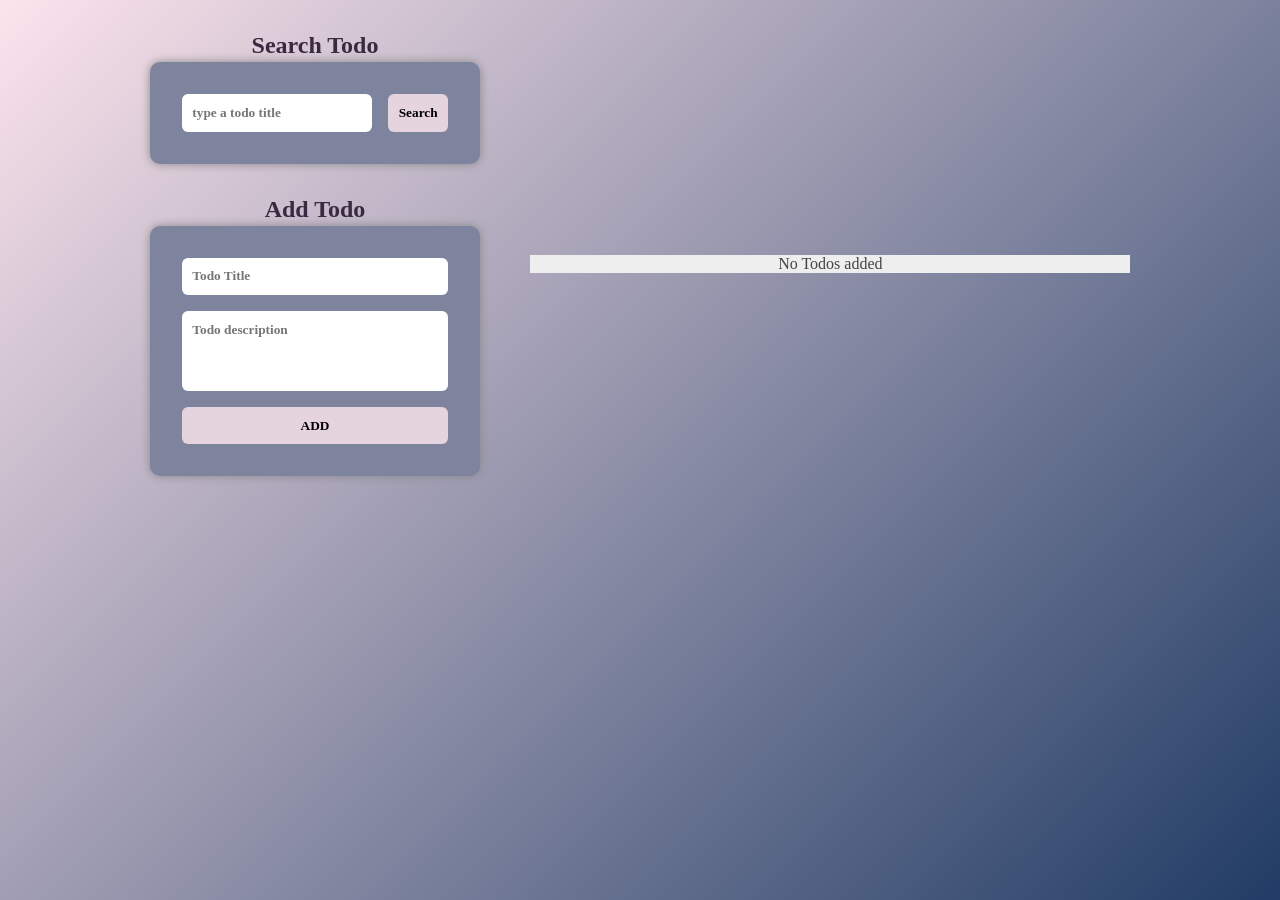
==== index.html @ 456f40b2 "added validation to the title input" ====
<!DOCTYPE html>
<html lang="en">
  <head>
    <meta charset="UTF-8" />
    <meta http-equiv="X-UA-Compatible" content="IE=edge" />
    <meta name="viewport" content="width=device-width, initial-scale=1.0" />
    <link
      rel="stylesheet"
      href="https://cdnjs.cloudflare.com/ajax/libs/font-awesome/6.5.1/css/all.min.css"
      integrity="sha512-DTOQO9RWCH3ppGqcWaEA1BIZOC6xxalwEsw9c2QQeAIftl+Vegovlnee1c9QX4TctnWMn13TZye+giMm8e2LwA=="
      crossorigin="anonymous"
      referrerpolicy="no-referrer"
    />
    <link rel="stylesheet" href="styles.css" />
    <title>Todo JavaScript App</title>
  </head>
  <body>
    <section>
      <div id="search-todos">
        <h2>Search Todo</h2>
        <form class="form main--bg">
          <input type="text" class="inputs" placeholder="type a todo title" />
          <input type="submit" class="button" value="Search" />
        </form>
      </div>
      <div id="add-todos">
        <h2>Add Todo</h2>
        <form class="form main--bg">
          <input
            type="text"
            class="inputs"
            placeholder="Todo Title"
            id="add-input"
          />
          <p class="inputError"></p>
          <textarea
            name="description"
            class="add__description inputs"
            placeholder="Todo description"
            id="add-description"
          ></textarea>
          <button class="button" id="add-btn">ADD</button>
        </form>
      </div>
    </section>
    <main class="tasks main--bg">
      <section id="list">
        <!-- <div class="task">
          <div class="task-header">
            <input type="checkbox" />
            <h3 class="task__title">title</h3>
            <div class="task-icons">
              <span class="edit"> </span>
              <span class="del"> </span>
            </div>
          </div>
          <p class="task__description"></p>
        </div> -->
      </section>
      <div class="details">
        <p id="completed"></p>
        <p id="todos-counter"></p>
        <button class="button clear">Clear</button>
      </div>
    </main>
    <div id="edit-todos">
      <form class="form main--bg">
        <h2>Edit TO-DO</h2>
        <input type="text" class="inputs" id="edit-title" />
        <textarea
          name="description"
          class="add__description inputs"
          id="edit-description"
        ></textarea>
        <div class="edit-buttons">
          <button type="submit" class="button" id="edit-btn">Edit</button>
          <button type="button" class="button" id="close-btn">Close</button>
        </div>
      </form>
    </div>
    <script src="index.js"></script>
  </body>
</html>
---- styles.css ----
*{
    box-sizing: border-box;
    padding: 0;
    margin: 0;
}

::-webkit-scrollbar{
    width: 15px;
}

::-webkit-scrollbar-track{
    background-color: white;
}

::-webkit-scrollbar-thumb{
    background-color: #7e839e
}

::-webkit-scrollbar-thumb:hover{
    background-color: #828083
}

body{
    margin: 0;
    padding: 2em;
    display: flex;
    justify-content: center;
    gap: 50px;
    background-image: linear-gradient(135deg, #FCE4EC,#213c65 );
    font-family: cursive;
    min-height: 100vh;
    align-items: flex-start;
    color: rgb(58 41 64);
}

h2{
    text-align: center;
    margin-bottom: .2rem;
}

#search-todos{
    margin-bottom: 2rem;
}

#search-todos .form{
    display: flex;
    justify-content: space-between;
}

#search-todos .form  .inputs{
    margin-right: 1rem;
}

.main--bg{
    background-color: #7e839e  ;
    border-radius: 10px;
    padding: 2em;
    box-shadow: 0px 0px 10px  #888;
}

input[type="text"],
.button,
textarea{
    display: block;
    border: none;
    border-radius: 6px;
    padding: .8em;
}

.inputs{
    width: 100%;
    background-color: white;
    outline: none;
    font-family: unset;
    font-weight: 700;
}

.add__description{
    margin: 1rem 0;
    height: 80px;
    resize: none;
}

.button{
    background-color: #e5d3de ;
    cursor: pointer;
    font-family: unset;
    font-weight: 700;
    margin: auto;
}

.button:hover{
    background-color: #feeaf5;
}

.button#add-btn{
    width: 100%;
}

.tasks{
    width: 600px;
    min-height: 400px;
    padding: 1em 2em; 
    border-radius: 6px; 
    background-color: initial;
    box-shadow: none;
    position: relative;
    margin-top: 2rem
}

.task{
    padding: .4em 1em .4em 3em;
    background-color: #eeeeeead;
    border-radius: 10px;
    position: relative;
    margin-bottom: .5rem;
}

input[type='checkbox']{
    top: 15px;
    position: absolute;
    left: 16px;
}

.task-header{
    display: flex;
    justify-content: space-between;
    align-items: center;
}

.task__title{
    text-transform: capitalize;
}

span.edit::before,
span.del::before{
    font-family: "Font Awesome 6 Free";
    font-weight: 900;
    font-size: 1.1rem;
    margin-left: 1rem;
    cursor: pointer;
}

span.edit::before{
    content: "\f044";
    color: #585656;
}

span.del::before{
    content: "\f1f8";
    color: #d71414;
}

.task__description{
    padding: .2em 0 1em 1em;
}

.no{
    color: #444;
    text-align: center;
    position: absolute;
    top: 50%;
    left: 50%;
    transform: translate(-50%,-50%);
    background-color: #eee;
    width: 100%;
}

.clear{
    width: 100px;
    background-color: #be2929;
    color: white;
    margin-top: .5rem;
    display: none;
}

.clear:hover{
    background-color: #d71414;
}

.date{
    position: absolute;
    bottom: 0;
    right: 15px;
    color: #2a2929;
    font-size: 0.8em;
}

#edit-todos{
    position: fixed;
    left: 0;
    top: 0;
    right: 0;
    bottom: 0;
    background: rgb(0 0 0 / 68%);
    z-index: 100;
    display: none;
    place-items: center;
}

#edit-todos h2{
    margin-bottom: 1rem;
}

#edit-todos form{
    width: 350px;
}

.edit-buttons{
    display: flex;
    gap: 30px;
}

#edit-btn{
    flex: 1;
}

#close-btn{
    background-color: #555;
    color: #fff;
    flex: 1;
}

#close-btn:hover{
    background-color: #222;
}

.counter{
    text-align: center;
    color: #343434;
}

.no-todos{
    text-align: center;
    color: #343434;
    padding: 0 1em;
    margin-bottom: 1em;
    background-color: #eee;
}

.inputError{
    color: #780d0d;
}

@media screen and (max-width: 991px) {
    body{
        flex-direction: column;
        align-items: center;
        justify-content: start;
        gap: 0;
    }
    .tasks{
        width: 90%;
        margin: 0;
    }
    .tasks h2{
        display: none;
    }
    .main--bg{
        padding: 1.5em;
    }
    .add__description{
        height: 50px;
    }
    #search-todos {
        margin-bottom: 0.5rem;
    }
}
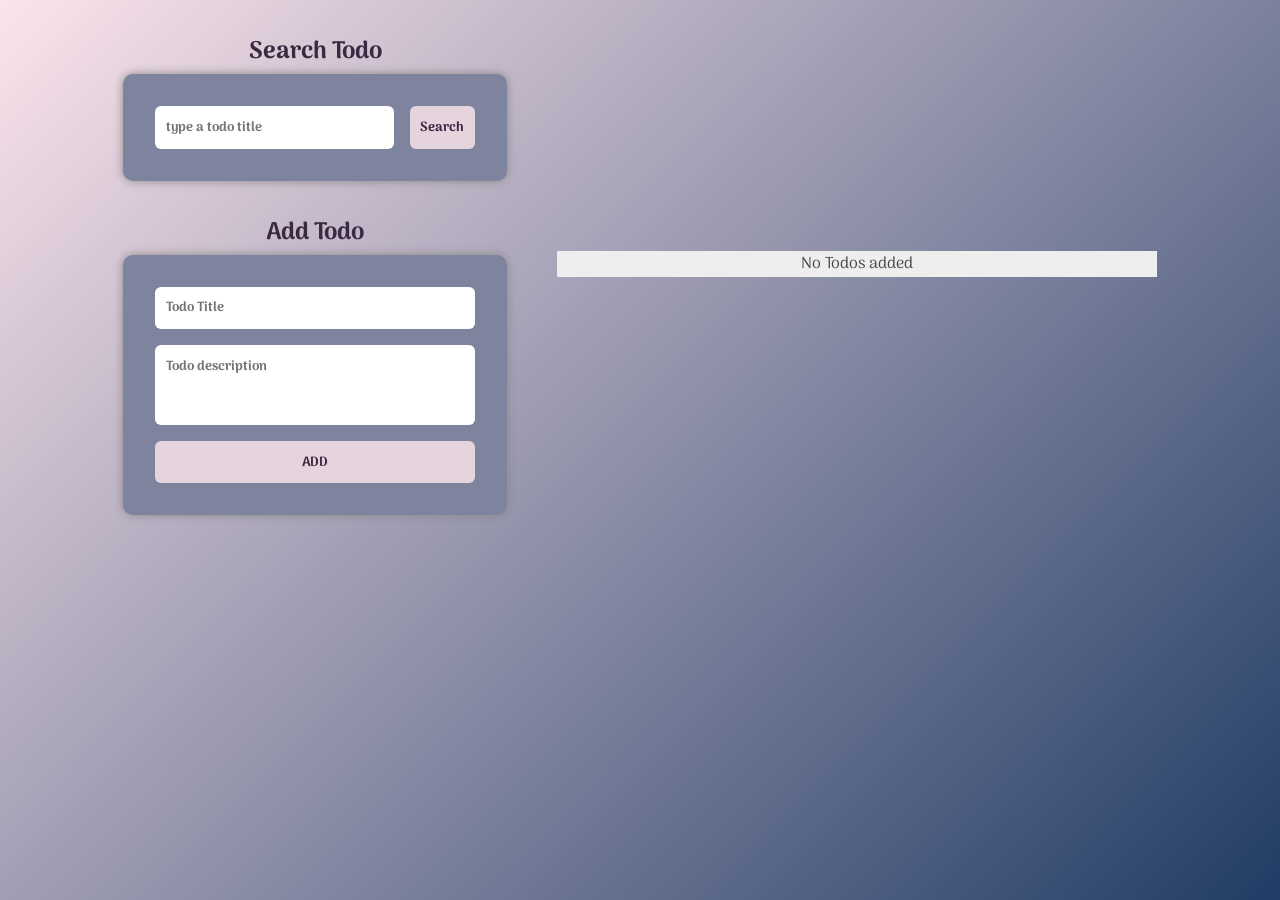
==== commit 0f05acda: "changed the font family" ====
--- a/index.html
+++ b/index.html
@@ -10,6 +10,12 @@
       integrity="sha512-DTOQO9RWCH3ppGqcWaEA1BIZOC6xxalwEsw9c2QQeAIftl+Vegovlnee1c9QX4TctnWMn13TZye+giMm8e2LwA=="
       crossorigin="anonymous"
       referrerpolicy="no-referrer"
+    />
+    <link rel="preconnect" href="https://fonts.googleapis.com" />
+    <link rel="preconnect" href="https://fonts.gstatic.com" crossorigin />
+    <link
+      href="https://fonts.googleapis.com/css2?family=Arima:wght@100..700&display=swap"
+      rel="stylesheet"
     />
     <link rel="stylesheet" href="styles.css" />
     <title>Todo JavaScript App</title>
--- a/styles.css
+++ b/styles.css
@@ -27,7 +27,7 @@
     justify-content: center;
     gap: 50px;
     background-image: linear-gradient(135deg, #FCE4EC,#213c65 );
-    font-family: cursive;
+    font-family: Arima, sans-serif;
     min-height: 100vh;
     align-items: flex-start;
     color: rgb(58 41 64);
@@ -84,6 +84,7 @@
 .button{
     background-color: #e5d3de ;
     cursor: pointer;
+    color: rgb(58 41 64);
     font-family: unset;
     font-weight: 700;
     margin: auto;
@@ -155,7 +156,7 @@
     padding: .2em 0 1em 1em;
 }
 
-.no{
+.no-added{
     color: #444;
     text-align: center;
     position: absolute;
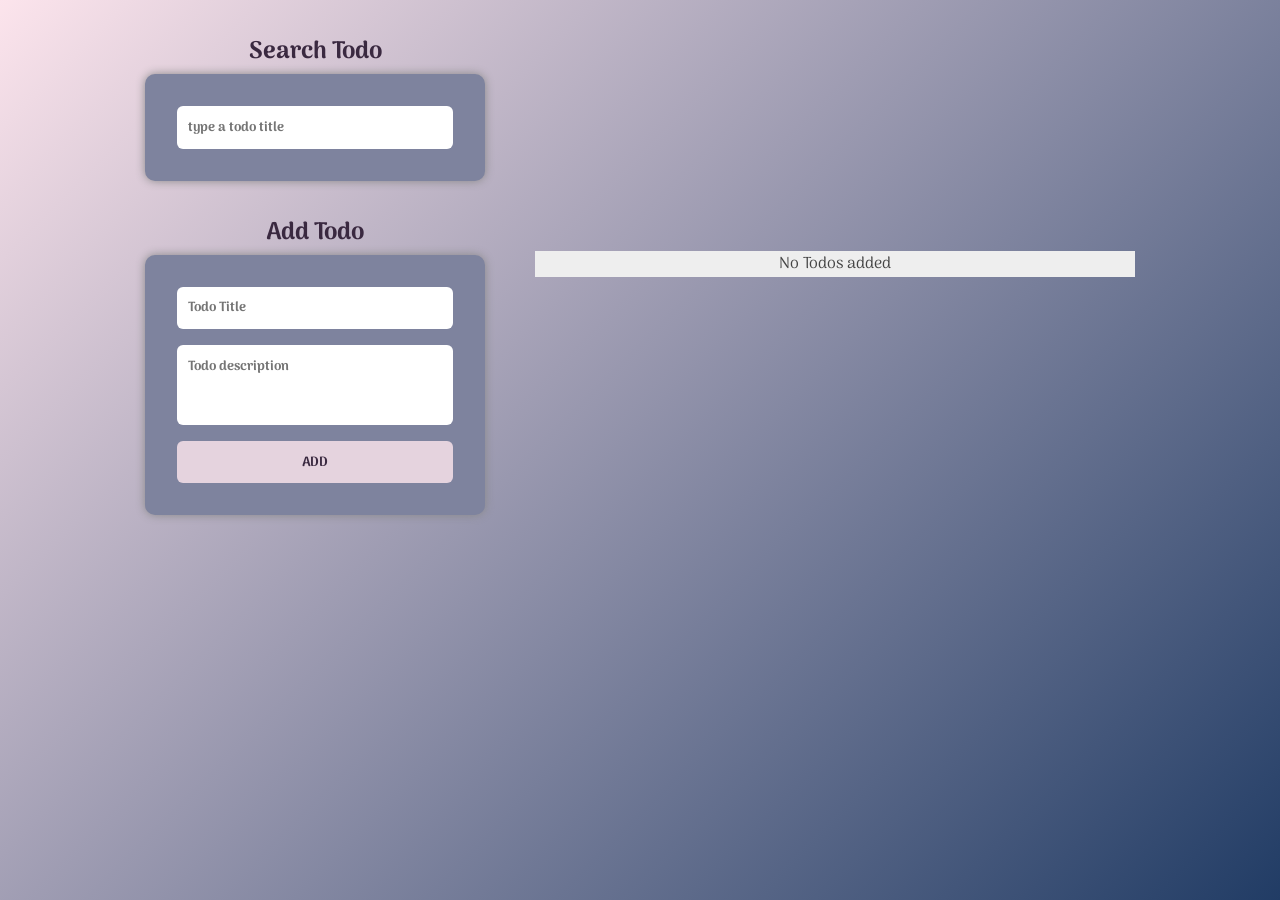
==== commit 72b7e583: "fixed the search bug" ====
--- a/index.html
+++ b/index.html
@@ -26,7 +26,6 @@
         <h2>Search Todo</h2>
         <form class="form main--bg">
           <input type="text" class="inputs" placeholder="type a todo title" />
-          <input type="submit" class="button" value="Search" />
         </form>
       </div>
       <div id="add-todos">
@@ -50,24 +49,13 @@
       </div>
     </section>
     <main class="tasks main--bg">
-      <section id="list">
-        <!-- <div class="task">
-          <div class="task-header">
-            <input type="checkbox" />
-            <h3 class="task__title">title</h3>
-            <div class="task-icons">
-              <span class="edit"> </span>
-              <span class="del"> </span>
-            </div>
-          </div>
-          <p class="task__description"></p>
-        </div> -->
-      </section>
+      <section id="list"></section>
       <div class="details">
         <p id="completed"></p>
         <p id="todos-counter"></p>
         <button class="button clear">Clear</button>
       </div>
+      <p class="no-added">No Todos added</p>
     </main>
     <div id="edit-todos">
       <form class="form main--bg">
--- a/styles.css
+++ b/styles.css
@@ -42,20 +42,12 @@
     margin-bottom: 2rem;
 }
 
-#search-todos .form{
-    display: flex;
-    justify-content: space-between;
-}
-
-#search-todos .form  .inputs{
-    margin-right: 1rem;
-}
-
 .main--bg{
     background-color: #7e839e  ;
     border-radius: 10px;
     padding: 2em;
     box-shadow: 0px 0px 10px  #888;
+    width: 340px;
 }
 
 input[type="text"],
@@ -153,7 +145,7 @@
 }
 
 .task__description{
-    padding: .2em 0 1em 1em;
+    padding: .0 1em 1em 0;
 }
 
 .no-added{
@@ -240,7 +232,7 @@
 }
 
 .inputError{
-    color: #780d0d;
+    color: #b30c0c;
 }
 
 @media screen and (max-width: 991px) {
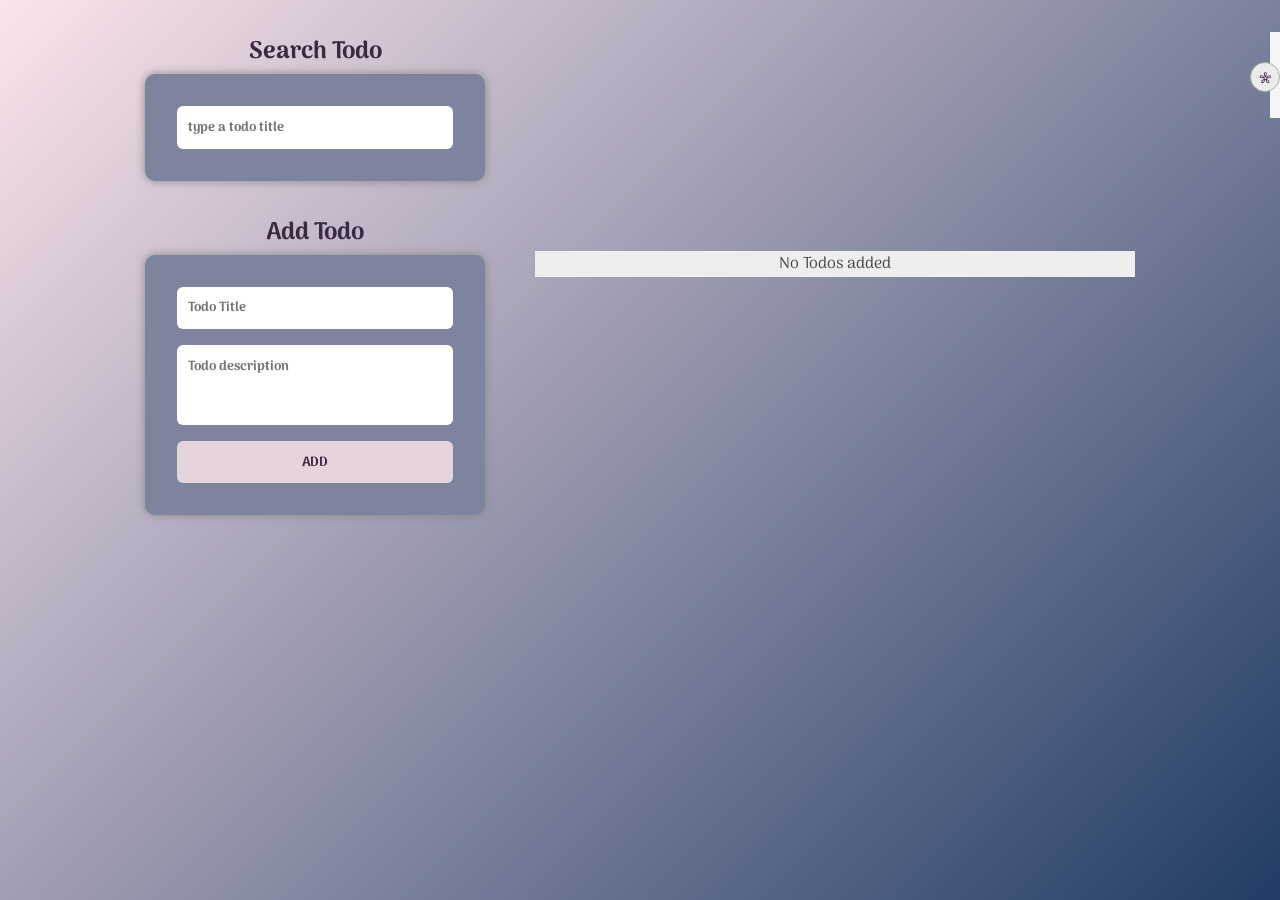
==== commit c4d22b64: "added background color options" ====
--- a/index.html
+++ b/index.html
@@ -72,6 +72,16 @@
         </div>
       </form>
     </div>
+    <div class="options">
+      <h3>Background Options</h3>
+      <span class="icon">*</span>
+      <div>
+        <div data-color="linear-gradient(135deg, #FCE4EC,#213c65)"></div>
+        <div data-color="linear-gradient(to right, #ffd89b, #19547b)"></div>
+        <div data-color="linear-gradient(to right, #dbe6f6, #c5796d)"></div>
+        <div data-color="linear-gradient(to right, #808080, #3fada8)"></div>
+      </div>
+    </div>
     <script src="index.js"></script>
   </body>
 </html>
--- a/styles.css
+++ b/styles.css
@@ -2,6 +2,11 @@
     box-sizing: border-box;
     padding: 0;
     margin: 0;
+}
+
+:root{
+    --main-color: #FCE4EC;
+    --second-color: #213c65 ;
 }
 
 ::-webkit-scrollbar{
@@ -31,6 +36,7 @@
     min-height: 100vh;
     align-items: flex-start;
     color: rgb(58 41 64);
+    overflow: hidden;
 }
 
 h2{
@@ -40,6 +46,55 @@
 
 #search-todos{
     margin-bottom: 2rem;
+}
+
+.options{
+    position: absolute;
+    right: -195px;
+    background-color: whitesmoke;
+    padding: 15px;
+    z-index: 2;
+    transition: right 1s;
+}
+.options.open{
+    right: 0
+}
+
+.options .icon{
+    position: absolute;
+    left: -20px;
+    top: 30px;
+    width: 30px;
+    height: 30px;
+    font-size: 25px;
+    background-color: rgb(236, 235, 235);
+    border-radius: 50%;
+    text-align: center;
+    border: 1px solid #aaa;
+    cursor: pointer;
+}
+.options > div{
+    display: flex;
+    gap: 8px;
+}
+.options > div div{
+    width: 20px;
+    height: 20px;
+    padding: 13px;
+    border-radius: 50%; 
+    cursor: pointer;
+}
+.options > div div:first-of-type{
+    background: linear-gradient(135deg, #FCE4EC,#213c65 );
+}
+.options div:nth-of-type(2){
+    background: linear-gradient(to right, #ffd89b, #19547b); 
+}
+.options div:nth-of-type(3){
+    background: linear-gradient(to right, #dbe6f6, #c5796d);
+}
+.options div:nth-of-type(4){
+    background: linear-gradient(to right, #808080, #3fada8);
 }
 
 .main--bg{
